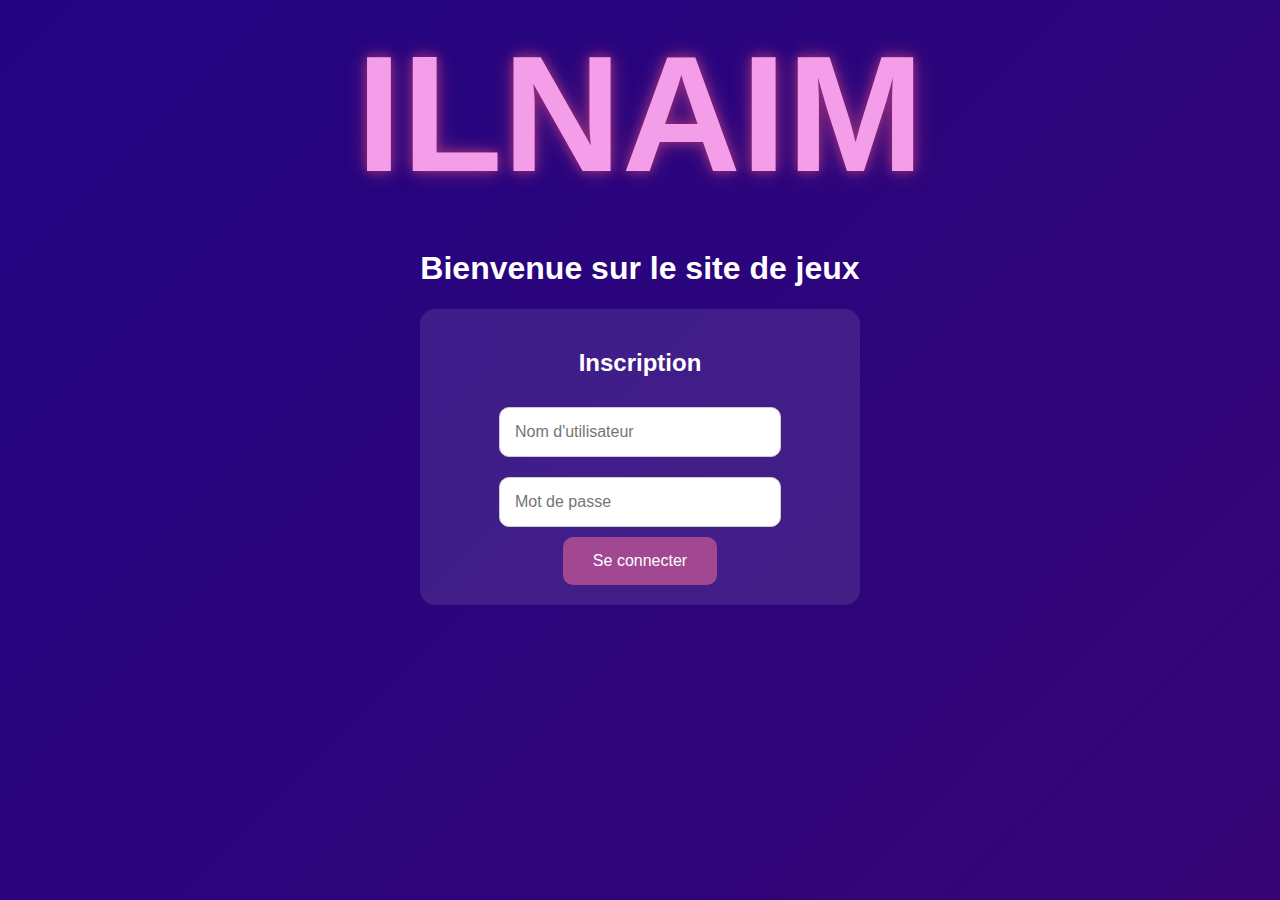
==== index.html @ f8da608e "Ajout des fichiers du site web" ====
<!DOCTYPE html>
<html lang="fr">
<head>
  <meta charset="UTF-8">
  <meta name="viewport" content="width=device-width, initial-scale=1.0">
  <title>ILNAIM - Site de Jeux</title>
  <link rel="stylesheet" href="style.css">
</head>
<body>
  <!-- Titre principal -->
  <div>
      <p class="text-overlay"><strong>ILNAIM</strong></p>

  </div>

  <!-- Formulaire d'inscription/connexion -->
  <div id="login-container">
    <h1>Bienvenue sur le site de jeux</h1>
    <div id="form-container">
      <h2>Inscription</h2>
      <form id="auth-form">
        <input type="text" id="username" placeholder="Nom d'utilisateur" required><br>
        <input type="password" id="password" placeholder="Mot de passe" required><br>
        <button type="submit">Se connecter</button>
      </form>
    </div>
  </div>

  <!-- Section des jeux -->
  <div id="game-selection-container" style="display:none;">
    <h1>Choisissez un jeu</h1>
    <button onclick="logout()">Se déconnecter</button>
    <div id="games" class="game-grid">
      <!-- Jeu 1 -->
      <div class="game-item" onclick="window.location.href = './game1/game1.html'">
        <img src="./images/image1.jpg" alt="Tic Tac Toe">
      </div>
      <!-- Jeu 2 -->
      <div class="game-item" onclick="window.location.href = './game2/game2.html'">
        <img src="./images/image2.png" alt="Jeu 2">
      </div>
      <!-- Jeu 3 -->
      <div class="game-item" onclick="window.location.href = './game3/game3.html'">
        <img src="images/image3.jpg" alt="Jeu 3">
      </div>
      <!-- Jeu 4 -->
      <div class="game-item" onclick="window.location.href = './game4/game4.html'">
        <img src="placeholder4.png" alt="Jeu 4">
      </div>
      <!-- Jeu 5 -->
      <div class="game-item" onclick="startGame(5)">
        <img src="placeholder5.png" alt="Jeu 5">
      </div>
      <!-- Jeu 6 -->
      <div class="game-item" onclick="startGame(6)">
        <img src="placeholder6.png" alt="Jeu 6">
      </div>
      <!-- Jeu 7 -->
      <div class="game-item" onclick="startGame(7)">
        <img src="placeholder7.png" alt="Jeu 7">
      </div>
      <!-- Jeu 8 -->
      <div class="game-item" onclick="startGame(8)">
        <img src="placeholder8.png" alt="Jeu 8">
      </div>
    </div>
  </div>

  <script src="script.js"></script>
</body>
</html>
---- style.css ----
/* Corps de la page */
body {
  font-family: Arial, sans-serif;
  background: linear-gradient(135deg, #220482, #660756);
  margin: 0;
  padding: 0;
  display: flex;
  flex-direction: column;
  align-items: center;
  color: white;
  background-size:400% 400%;
  animation:bg 6s ease infinite;
    }
  @keyframes bg{  
  0%{
    background-position: 0% 50%;
    }
    50%{
    background-position: 100% 100%;
    }
    100%{
    background-position: 0% 50%;
    }
    }
  
/* Titre principal */
#site-title {
  text-align: center;
  margin: 20px 0;
  
}

#site-title p {
  font-size: 150px;
  font-weight: bold;
  margin: 0;
  font-family:'Times New Roman', Times, serif;
}

/* Formulaire d'inscription/connexion */
#login-container {
  text-align: center;
  margin-bottom: 30px;
}

#form-container {
  background-color: rgba(255, 255, 255, 0.1);
  padding: 20px;
  border-radius: 15px;
}

#auth-form input {
  padding: 15px;
  margin: 10px 0;
  width: 250px;
  border-radius: 10px;
  border: 1px solid #ccc;
  font-size: 1em;
}

#auth-form button {
  padding: 15px 30px;
  border-radius: 10px;
  background-color: #4CAF50;
  color: white;
  font-size: 1em;
  border: none;
  cursor: pointer;
  transition: background-color 0.3s ease;
}

#auth-form button:hover {
  background-color: #45a049;
}

/* Grille des jeux */
#games {
  display: grid;
  grid-template-columns: repeat(4, 1fr);
  gap: 20px;
  width: 90%;
  max-width: 1200px;
  margin-bottom: 40px ;
}

.game-item {
  width: 250px;
  height: 250px;
  border-radius: 15px;
  overflow: hidden;
  box-shadow: 0 8px 15px rgba(0, 0, 0, 0.3);
  cursor: pointer;
  transition: transform 0.3s, box-shadow 0.3s;
  background-color:transparent; /* Couleur de fond par défaut si l'image est manquante */
}

.game-item img {
  width: 100%;
  height: 100%;
  object-fit: cover;
}

.game-item:hover {
  transform: scale(1.1);
  box-shadow: 0 12px 20px rgba(0, 0, 0, 0.5);
}

/* Styles responsives */
@media (max-width: 768px) {
  #games {
    grid-template-columns: repeat(2, 1fr);
  }

  .game-item {
    width: 200px;
    height: 200px;
  }
}

@media (max-width: 480px) {
  #games {
    grid-template-columns: 1fr;
  }

  .game-item {
    width: 90%;
    height: 180px;
  }
}

#auth-form input {
  padding: 15px;
  margin: 10px 0;
  width: 250px;
  border-radius: 10px;
  border: 1px solid #ccc;
  font-size: 1em;
}

#auth-form button {
  padding: 15px 30px;
  border-radius: 10px;
  background-color: #a24893;
  color: white;
  font-size: 1em;
  border: none;
  cursor: pointer;
  transition: background-color 0.3s ease;
}

#auth-form button:hover {
  background-color: #b01596;
}

/* Grille des jeux */
#games {
  display: grid;
  grid-template-columns: repeat(4, 1fr);
  gap: 20px;
  width: 90%;
  max-width: 1200px;
}

.game-item {
  width: 250px;
  height: 250px;
  border-radius: 15px;
  overflow: hidden;
  box-shadow: 0 8px 15px rgba(0, 0, 0, 0.3);
  cursor: pointer;
  transition: transform 0.3s, box-shadow 0.3s;
}

.game-item img {
  width: 100%;
  height: 100%;
  object-fit: cover;
}

.game-item:hover {
  transform: scale(1.1);
  box-shadow: 0 12px 20px rgba(0, 0, 0, 0.5);
}

/* Styles responsives */
@media (max-width: 768px) {
  #games {
    grid-template-columns: repeat(2, 1fr);
  }

  .game-item {
    height: 200px;
  }
}

@media (max-width: 480px) {
  #games {
    grid-template-columns: 1fr;
  }

  .game-item {
    width: 90%;
    height: 180px;
  }
}


#site-title{
  border:white solid 5px ;
  
  border-radius: 50px;
}
.image-container {
  position: relative;
  text-align: center;
  color: white;
  padding: 0%;
}

.image-container img {
  width: 100%;
  height:400px;
}

.text-overlay {
  font-size: 165px;
  margin: 20px 0;
  color: rgb(244, 158, 234);
  text-shadow: 0 0 10px rgb(146, 43, 125), 0 0 20px rgb(135, 44, 127);
  animation: CMOD by/Exploit 5s linear infinite alternate;
@keyframesCMOD by/Exploit{
    0% { transform: translateX(0); }
    100% { transform: translateX(50%); }
  }
}


#game-selection-container button {
  position: absolute;
  top: 20px;
  right: 20px;
  padding: 10px 20px;
  font-size: 1em;
  background-color: #860d80;
  color: white;
  border: none;
  border-radius: 5px;
  cursor: pointer;
  transition: background-color 0.3s ease;
}

#game-selection-container button:hover {
  background-color: #700b6b;
}
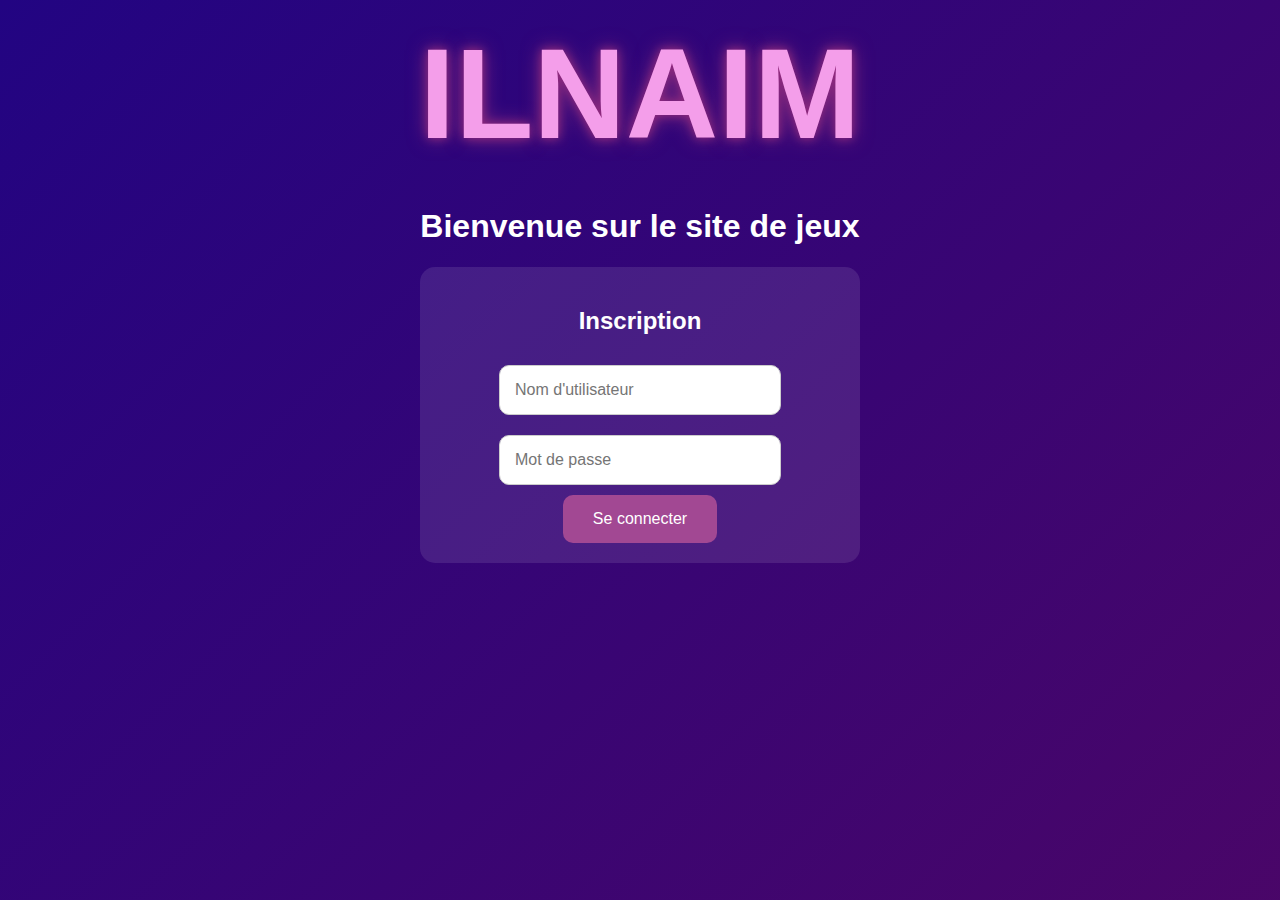
==== commit becd33c9: "Description des modifications" ====
--- a/index.html
+++ b/index.html
@@ -47,22 +47,7 @@
       <div class="game-item" onclick="window.location.href = './game4/game4.html'">
         <img src="placeholder4.png" alt="Jeu 4">
       </div>
-      <!-- Jeu 5 -->
-      <div class="game-item" onclick="startGame(5)">
-        <img src="placeholder5.png" alt="Jeu 5">
-      </div>
-      <!-- Jeu 6 -->
-      <div class="game-item" onclick="startGame(6)">
-        <img src="placeholder6.png" alt="Jeu 6">
-      </div>
-      <!-- Jeu 7 -->
-      <div class="game-item" onclick="startGame(7)">
-        <img src="placeholder7.png" alt="Jeu 7">
-      </div>
-      <!-- Jeu 8 -->
-      <div class="game-item" onclick="startGame(8)">
-        <img src="placeholder8.png" alt="Jeu 8">
-      </div>
+      
     </div>
   </div>
 
--- a/style.css
+++ b/style.css
@@ -8,7 +8,7 @@
   flex-direction: column;
   align-items: center;
   color: white;
-  background-size:400% 400%;
+  background-size:200% 200%;
   animation:bg 6s ease infinite;
     }
   @keyframes bg{  
@@ -16,7 +16,7 @@
     background-position: 0% 50%;
     }
     50%{
-    background-position: 100% 100%;
+    background-position: 100% 50%;
     }
     100%{
     background-position: 0% 50%;
@@ -222,23 +222,34 @@
   height:400px;
 }
 
+@keyframes pulse {
+  0% {
+    transform: scale(1);
+  }
+  50% {
+    transform: scale(1.1);
+  }
+  100% {
+    transform: scale(1);
+  }
+}
+
 .text-overlay {
-  font-size: 165px;
+  font-size: 10vw;
   margin: 20px 0;
   color: rgb(244, 158, 234);
   text-shadow: 0 0 10px rgb(146, 43, 125), 0 0 20px rgb(135, 44, 127);
-  animation: CMOD by/Exploit 5s linear infinite alternate;
-@keyframesCMOD by/Exploit{
-    0% { transform: translateX(0); }
-    100% { transform: translateX(50%); }
-  }
-}
+  animation: pulse 2s infinite ease-in-out; /* Ajout de l'animation */
+  text-align: center;
+  word-wrap: break-word;
+}
+
 
 
 #game-selection-container button {
-  position: absolute;
-  top: 20px;
-  right: 20px;
+  position: fixed; /* Rend le bouton toujours visible dans la fenêtre */
+  top: 10px; /* Ajusté pour une meilleure position */
+  right: 10px; /* Ajusté pour une meilleure position */
   padding: 10px 20px;
   font-size: 1em;
   background-color: #860d80;
@@ -247,9 +258,32 @@
   border-radius: 5px;
   cursor: pointer;
   transition: background-color 0.3s ease;
+  z-index: 1000; /* S'assure qu'il est au-dessus des autres éléments */
 }
 
 #game-selection-container button:hover {
   background-color: #700b6b;
 }
 
+/* Media Queries pour les écrans plus petits */
+@media (max-width: 768px) {
+  .text-overlay {
+    font-size: 15vw; /* Réduction pour les tablettes */
+  }
+
+  #game-selection-container button {
+    padding: 8px 16px;
+    font-size: 0.9em;
+  }
+}
+
+@media (max-width: 480px) {
+  .text-overlay {
+    font-size: 20vw; /* Réduction pour les téléphones */
+  }
+
+  #game-selection-container button {
+    padding: 5px 10px;
+    font-size: 0.8em;
+  }
+}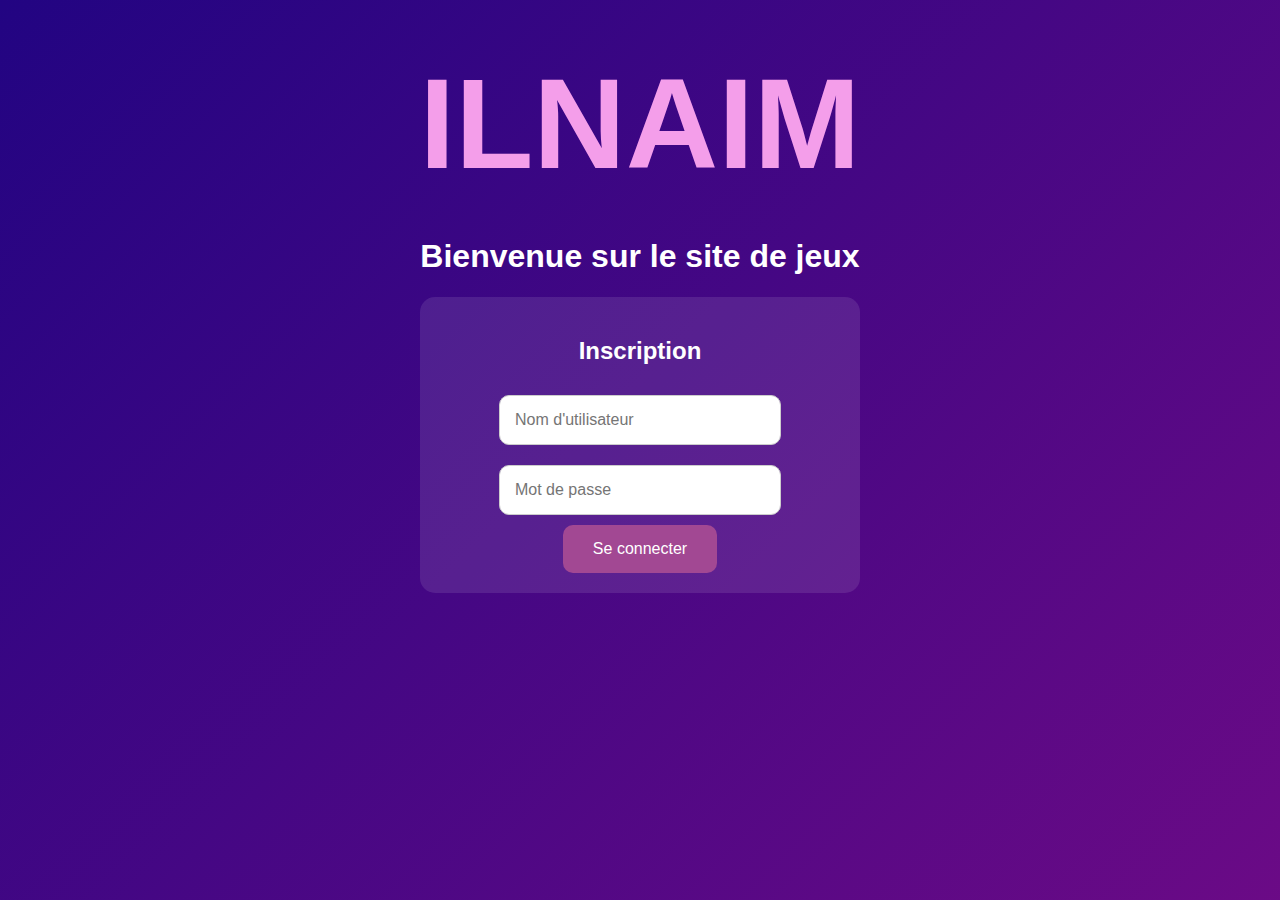
==== commit 8832b66d: "Description des modifications" ====
--- a/index.html
+++ b/index.html
@@ -28,7 +28,7 @@
 
   <!-- Section des jeux -->
   <div id="game-selection-container" style="display:none;">
-    <h1>Choisissez un jeu</h1>
+    
     <button onclick="logout()">Se déconnecter</button>
     <div id="games" class="game-grid">
       <!-- Jeu 1 -->
@@ -45,7 +45,7 @@
       </div>
       <!-- Jeu 4 -->
       <div class="game-item" onclick="window.location.href = './game4/game4.html'">
-        <img src="placeholder4.png" alt="Jeu 4">
+        <img src="images/image4.jpg" alt="Jeu 4">
       </div>
       
     </div>
--- a/style.css
+++ b/style.css
@@ -1,7 +1,7 @@
 /* Corps de la page */
 body {
   font-family: Arial, sans-serif;
-  background: linear-gradient(135deg, #220482, #660756);
+  background: linear-gradient(135deg, #220482, #a10f89);
   margin: 0;
   padding: 0;
   display: flex;
@@ -222,15 +222,17 @@
   height:400px;
 }
 
-@keyframes pulse {
+
+
+@keyframes glow {
   0% {
-    transform: scale(1);
+    text-shadow: 0 0 5px rgb(146, 43, 125), 0 0 10px rgb(135, 44, 127);
   }
   50% {
-    transform: scale(1.1);
+    text-shadow: 0 0 20px rgb(244, 158, 234), 0 0 30px rgb(135, 44, 127);
   }
   100% {
-    transform: scale(1);
+    text-shadow: 0 0 5px rgb(146, 43, 125), 0 0 10px rgb(135, 44, 127);
   }
 }
 
@@ -238,28 +240,43 @@
   font-size: 10vw;
   margin: 20px 0;
   color: rgb(244, 158, 234);
-  text-shadow: 0 0 10px rgb(146, 43, 125), 0 0 20px rgb(135, 44, 127);
-  animation: pulse 2s infinite ease-in-out; /* Ajout de l'animation */
+  margin-top: 50px;
+  animation: glow 3s infinite ease-in-out; /* Ajout de l'animation */
   text-align: center;
   word-wrap: break-word;
 }
-
+#game-selection-container{
+  margin-top: 80px;
+}
 
 
 #game-selection-container button {
-  position: fixed; /* Rend le bouton toujours visible dans la fenêtre */
+  position: absolute; /* Rend le bouton toujours visible dans la fenêtre */
   top: 10px; /* Ajusté pour une meilleure position */
   right: 10px; /* Ajusté pour une meilleure position */
   padding: 10px 20px;
   font-size: 1em;
-  background-color: #860d80;
+  background: linear-gradient(135deg, #a10f89, #220482);
   color: white;
   border: none;
   border-radius: 5px;
   cursor: pointer;
   transition: background-color 0.3s ease;
   z-index: 1000; /* S'assure qu'il est au-dessus des autres éléments */
-}
+  background-size:200% 200%;
+  animation:bg 6s ease infinite;
+  }
+@keyframes bg{  
+0%{
+  background-position: 0% 50%;
+  }
+  50%{
+  background-position: 100% 50%;
+  }
+  100%{
+  background-position: 0% 50%;
+  }
+  }
 
 #game-selection-container button:hover {
   background-color: #700b6b;
